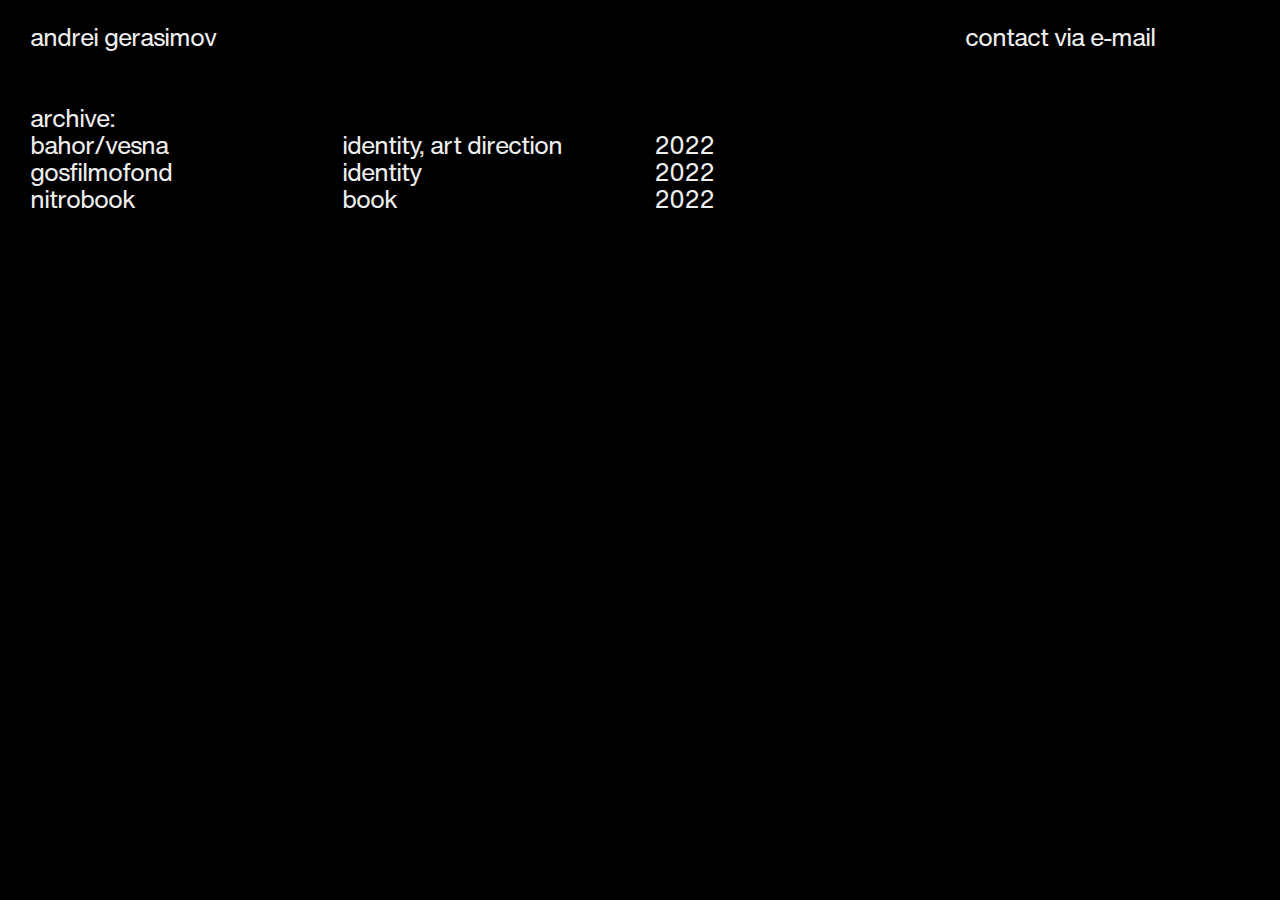
==== v3/index.html @ 5af3f692 "upd" ====
<!DOCTYPE html>
<html lang="en">
  <head>
   <!-- Google tag (gtag.js) -->
   <script async src="https://www.googletagmanager.com/gtag/js?id=G-B9NHQ8DP6B"></script>
   <script>
  window.dataLayer = window.dataLayer || [];
  function gtag(){dataLayer.push(arguments);}
  gtag('js', new Date());

  gtag('config', 'G-B9NHQ8DP6B');
   </script>
    <meta charset="utf-8">
    <meta name="viewport" content="width=device-width, initial-scale=1.0">
    <meta http-equiv="X-UA-Compatible" content="ie=edge">
    <meta name="description" content="personal website of graphic designer andrei gerasimov.">
    <title>andrei gerasimov</title>
    <link rel="stylesheet" href="style.css">
  </head>

  <body>
    <div class="bio">
        <div class="col-name"> 
          <p><a id="website-title" onclick="info()">Andrei Gerasimov</a> <br> 
          <!-- <a href="mailto: andreyrgerasimov@gmail.com">e-mail</a> <br>  -->
        </div>
        <div class="col-empty-2">&nbsp</div>
        <div class="col-empty-3">&nbsp</div>
        <div class="col-empty-4"><a href="mailto: andreyrgerasimov@gmail.com">contact via e&#8209;mail</a></div>
        </div>
      </div>

      <div class="project">
        &nbsp
      </div>
      <div class="project">
        &nbsp
      </div>

      <div class="project" id="archivetitle">
        <div class="project-info">
          <div class="col-project-title">archive:</div>
          <div class="col-empty-2">&nbsp</div>
          <div class="col-empty-3">&nbsp</div>
          <div class="col-empty-4">&nbsp</div>
         </div>
        </div>

    <div class="project" id="bahorvesna">
      <div class="project-info">
        <div class="col-project-title" onclick="showhide('bahorvesna-images')"><a>Bahor/Vesna</a></div>
        <div class="col-empty-2" onclick="showhide('bahorvesna-images')"><a>identity, art direction</a></div>
        <div class="col-empty-3" onclick="showhide('bahorvesna-images')"><a>2022</a></div>
        <div class="col-empty-4">&nbsp</div>
       </div>
      <div class="project-images" id="bahorvesna-images" style="display: none">
       <div><img class="image-standart" src="images/bahorvesna/bahorvesna-1.png" alt=""></div>
       <div><img class="image-standart" src="images/bahorvesna/bahorvesna-6.png" alt=""></div>
       <div><img class="image-standart" src="images/bahorvesna/bahorvesna-7.png" alt=""></div>
       <!-- <div><img class="image-standart" src="images/bahorvesna/bahorvesna-8.png" alt=""></div> -->
      </div>
    
      </div>

      <!-- <div class="project" id="conrete">
        <div class="project-info">
           <div class="col-project-title">Concrete</div>
           <div class="col-empty-2">&nbsp</div>
           <div class="col-empty-3">&nbsp</div>
           <div class="col-empty-4">&nbsp</div>
           <div class="col-empty-5">&nbsp</div>
           <div class="col-project-year">2020</div>
        </div> 
        <div class="project-images">
         <div><img class="image-standart" src="images/concrete/concrete-1.png" alt=""></div>
         <div><img class="image-standart" src="images/concrete/concrete-2.webp" alt=""></div>
         <div><img class="image-standart" src="images/concrete/concrete-3.webp" alt=""></div>
         <div><img class="image-standart" src="images/concrete/concrete-4.webp" alt=""></div>
         <div><img class="image-standart" src="images/concrete/concrete-5.webp" alt=""></div>
         <div><img class="image-standart" src="images/concrete/concrete-6.webp" alt=""></div>
         <div><img class="image-standart" src="images/concrete/concrete-7.webp" alt=""></div>
         <div><img class="image-standart" src="images/concrete/concrete-8.webp" alt=""></div>
        </div>

    </div> -->

    <div class="project" id="gosfilmofond">
      <div class="project-info">
        <div class="col-project-title" onclick="showhide('gosfilmofond-images')"><a>Gosfilmofond</a></div>
        <div class="col-empty-2" onclick="showhide('gosfilmofond-images')"><a>identity</a></div>
        <div class="col-empty-3" onclick="showhide('gosfilmofond-images')"><a>2022</a></div>
        <div class="col-empty-4">&nbsp</div>
       </div>
      <div class="project-images" id="gosfilmofond-images" style="display: none">
       <div><img class="image-large" style="image-orientation: none;" src="images/gosfilmofond/gosfilmofond-3.webp" alt=""></div>
       <div><img class="image-large" src="images/gosfilmofond/gosfilmofond-4.webp" alt=""></div>
       <div><img class="image-large" src="images/gosfilmofond/gosfilmofond-5.webp" alt=""></div>
       <div><img class="image-large" src="images/gosfilmofond/gosfilmofond-6.webp" alt=""></div>
       <div><img class="image-large" src="images/gosfilmofond/gosfilmofond-7.webp" alt=""></div>

      </div>

  </div>

    <div class="project" id="nitrobok">
      <div class="project-info">
        <div class="col-project-title" onclick="showhide('nitrobook-images')"><a>Nitrobook</a></div>
        <div class="col-empty-2" onclick="showhide('nitrobook-images')"><a>book</a></div>
        <div class="col-empty-3" onclick="showhide('nitrobook-images')"><a>2022</a></div>
        <div class="col-empty-4">&nbsp</div>
       </div>
      <div class="project-images" id="nitrobook-images" style="display: none">
       <div><img class="image-standart" src="images/nitrobook/nitrobook-1.webp" alt=""></div>
       <div><img class="image-standart" src="images/nitrobook/nitrobook-3.webp" alt=""></div>
       <div><img class="image-standart" src="images/nitrobook/nitrobook-6.webp" alt=""></div>
       <div><img class="image-standart" src="images/nitrobook/nitrobook-7.webp" alt=""></div>
       <div><img class="image-standart" src="images/nitrobook/nitrobook-5.webp" alt=""></div>
       <div><img class="image-standart" src="images/nitrobook/nitrobook-8.webp" alt=""></div>
       <div><img class="image-standart" src="images/nitrobook/nitrobook-9.webp" alt=""></div>
       <div><img class="image-standart" src="images/nitrobook/nitrobook-10.webp" alt=""></div>
       <div><img class="image-standart" src="images/nitrobook/nitrobook-11.webp" alt=""></div>

      </div>
  </div>

	<script src="index.js"></script>
  <script src="leftrigt.js"></script>
  <script src="showhide.js"></script>
  </body>
</html>
---- v3/style.css ----
/* BASE */
:root {
  --padding-left: 30px;
  --horizontal-gap: 27px;
  --vertical-gap: 0px;

  --image-standart: 500px;
  --image-large: 700px;
}

@font-face {
  font-family: HelveticaNowDisplay;
  src: url(fonts/HelveticaNowDisplay-Blk.woff2);
  font-weight: 900;
  font-style: normal;
}
@font-face {
  font-family: HelveticaNowText;
  src: url(fonts/HelveticaNowText-Regular.woff2);
  font-weight: normal;
  font-style: normal;
}
@font-face {
  font-family: HelveticaNowText;
  src: url(fonts/HelveticaNowDisplay-Bd.woff2);
  font-weight: bold;
  font-style: normal;
}

html {
  font-family: HelveticaNowText, Helvetica, Arial, sans-serif;
  font-weight: normal;
  font-size: 25px;
  line-height: 27px;
  letter-spacing: -1px;
  text-transform: lowercase;
  /* text-decoration-thickness: 9px; */
  padding: 0px;
  overflow-x: hidden;

  max-width: 2000px;
  margin: 0 auto;
}


body {
  background: black;
  color: rgb(238, 238, 238);
  margin: 0;
  display: flex;
  flex-direction: column;
  gap: var(--vertical-gap);
  overflow-x: hidden;

}

/* TEXT */
p {
  margin-block-start: 0em;
  margin-block-end: 0em;
}

a {
  text-decoration: none;
  cursor: pointer;
  color: rgb(238, 238, 238);
}
a:hover {
  text-decoration: line-through;
}


/* LAYOUT ELEMENTS */

/* BIO */
.bio {
  width: calc(100% - 2 * var(--padding-left));
  padding-bottom: 0px;
  padding-top: 23px;
  padding-left: var(--padding-left);
  padding-right: var(--padding-left);

  display: flex;
  align-items: flex-start;
  flex-wrap: nowrap;
  gap: var(--horizontal-gap);
  justify-content: flex-start;

}

.col-name {
  flex-basis: 1px;
  flex-grow: 1;
  flex-shrink: 0;
}

.col-viewswitch {
  flex-basis: 1px;
  flex-grow: 1;
  flex-shrink: 0;
}
.col-empty-2 {
  flex-basis: 1px;
  flex-grow: 1;
  flex-shrink: 0;
}
.col-empty-3 {
  flex-basis: 1px;
  flex-grow: 1;
  flex-shrink: 0;
}
.col-empty-4 {
  flex-basis: 1px;
  flex-grow: 1;
  flex-shrink: 0;
}
.col-empty-5 {
  flex-basis: 1px;
  flex-grow: 1;
  flex-shrink: 0;
}


/* PROJECTS */
.project {
  display: flex;
  flex-direction: column;
  gap: 5px;
  align-items: flex-start;
}

/* PROJECT IMAGES */
.project-images {
  display: none;

  width: 100vw;
  padding-left: var(--padding-left);
  padding-right: var(--padding-left);
  padding-bottom: var(--horizontal-gap);

  overflow-x: auto;
  overflow-y: hidden;
  overflow-y: clip;

  gap: var(--horizontal-gap);
  align-self: flex-start;
  flex-wrap: nowrap;
  -webkit-overflow-scrolling: touch;
}
.project-images::after {
  content: '';
  padding: 0.7em;
}

.project-images::-webkit-scrollbar {
  display: none; /* for Chrome, Safari, and Opera */
}

.image-standart {
  max-height: var(--image-standart);
}
.image-large {
  max-height: var(--image-large);
}

/* PROJECT TEXT */
.project-info {
  width: calc(100% - 2 * var(--padding-left));
  padding-right: var(--padding-left);
  padding-left: var(--padding-left);

  display: flex;
  align-items: baseline;
  flex-wrap: nowrap;
  justify-content: flex-start;
  gap: var(--horizontal-gap);
}

.col-project-title {
  flex-basis: 1px;
  flex-grow: 1;
  flex-shrink: 0;
}

.col-project-year {
  flex-basis: 1px;
  flex-grow: 1;
  flex-shrink: 0;
}


/* RESPONSIVE */
@media screen and (max-width: 425px) {
  :root {
    --padding-left: 10px;
    --horizontal-gap: 10px;
  }
  .bio {
    padding-top: 10px;
  }
  .col-empty-2 {
    display: none;
  }
  .col-empty-3 {
    display: none;
  }
  html {
    font-size: 40px;
    line-height: 38px;
  }
  
}

@media (hover: none) and (pointer: coarse) {
  a:hover {
    text-decoration: none;
  }
}
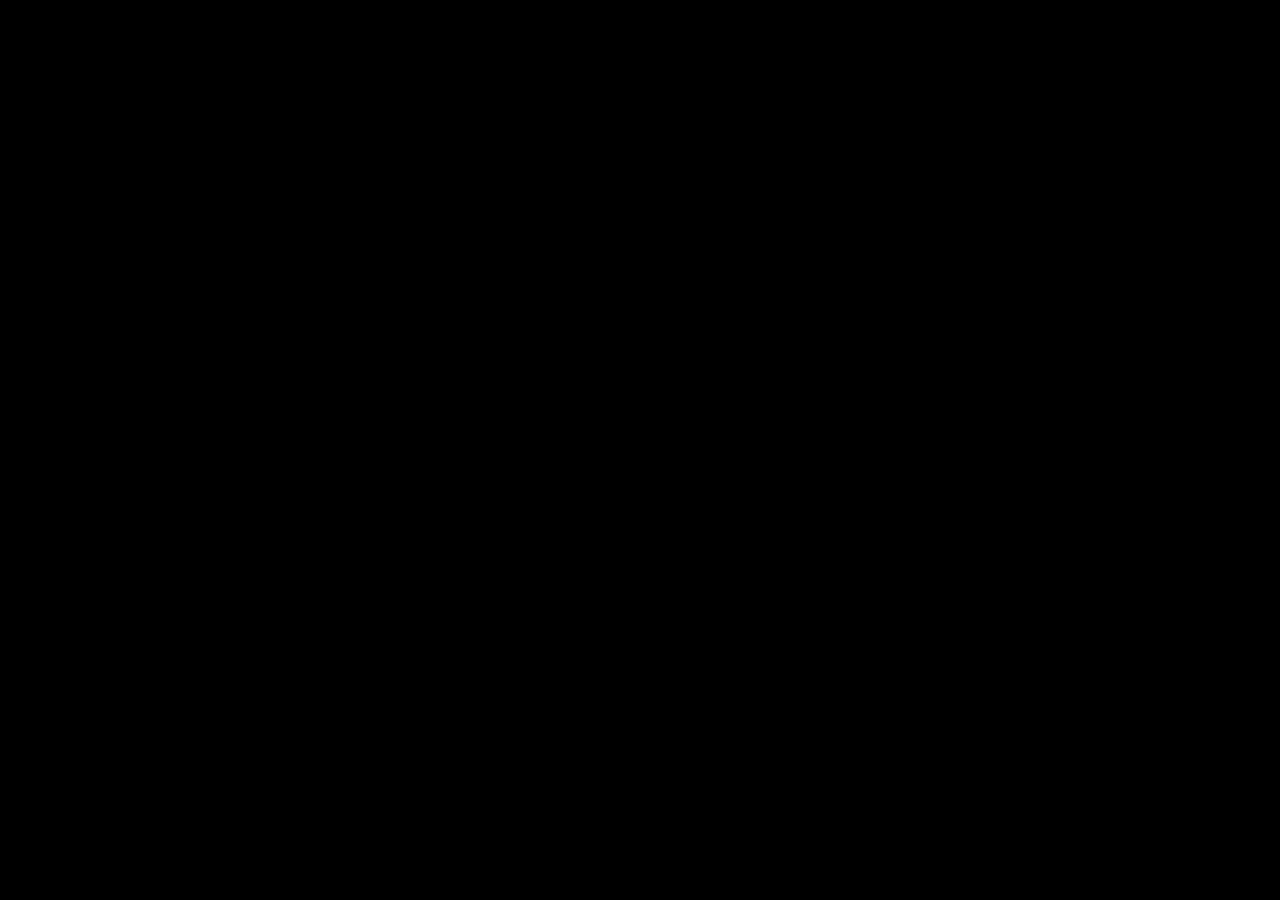
==== commit 165722be: "v3" ====
--- a/v3/index.html
+++ b/v3/index.html
@@ -15,116 +15,10 @@
     <meta http-equiv="X-UA-Compatible" content="ie=edge">
     <meta name="description" content="personal website of graphic designer andrei gerasimov.">
     <title>andrei gerasimov</title>
-    <link rel="stylesheet" href="style.css">
+    <link rel="stylesheet" href="/v3/style.css">
   </head>
 
   <body>
-    <div class="bio">
-        <div class="col-name"> 
-          <p><a id="website-title" onclick="info()">Andrei Gerasimov</a> <br> 
-          <!-- <a href="mailto: andreyrgerasimov@gmail.com">e-mail</a> <br>  -->
-        </div>
-        <div class="col-empty-2">&nbsp</div>
-        <div class="col-empty-3">&nbsp</div>
-        <div class="col-empty-4"><a href="mailto: andreyrgerasimov@gmail.com">contact via e&#8209;mail</a></div>
-        </div>
-      </div>
-
-      <div class="project">
-        &nbsp
-      </div>
-      <div class="project">
-        &nbsp
-      </div>
-
-      <div class="project" id="archivetitle">
-        <div class="project-info">
-          <div class="col-project-title">archive:</div>
-          <div class="col-empty-2">&nbsp</div>
-          <div class="col-empty-3">&nbsp</div>
-          <div class="col-empty-4">&nbsp</div>
-         </div>
-        </div>
-
-    <div class="project" id="bahorvesna">
-      <div class="project-info">
-        <div class="col-project-title" onclick="showhide('bahorvesna-images')"><a>Bahor/Vesna</a></div>
-        <div class="col-empty-2" onclick="showhide('bahorvesna-images')"><a>identity, art direction</a></div>
-        <div class="col-empty-3" onclick="showhide('bahorvesna-images')"><a>2022</a></div>
-        <div class="col-empty-4">&nbsp</div>
-       </div>
-      <div class="project-images" id="bahorvesna-images" style="display: none">
-       <div><img class="image-standart" src="images/bahorvesna/bahorvesna-1.png" alt=""></div>
-       <div><img class="image-standart" src="images/bahorvesna/bahorvesna-6.png" alt=""></div>
-       <div><img class="image-standart" src="images/bahorvesna/bahorvesna-7.png" alt=""></div>
-       <!-- <div><img class="image-standart" src="images/bahorvesna/bahorvesna-8.png" alt=""></div> -->
-      </div>
-    
-      </div>
-
-      <!-- <div class="project" id="conrete">
-        <div class="project-info">
-           <div class="col-project-title">Concrete</div>
-           <div class="col-empty-2">&nbsp</div>
-           <div class="col-empty-3">&nbsp</div>
-           <div class="col-empty-4">&nbsp</div>
-           <div class="col-empty-5">&nbsp</div>
-           <div class="col-project-year">2020</div>
-        </div> 
-        <div class="project-images">
-         <div><img class="image-standart" src="images/concrete/concrete-1.png" alt=""></div>
-         <div><img class="image-standart" src="images/concrete/concrete-2.webp" alt=""></div>
-         <div><img class="image-standart" src="images/concrete/concrete-3.webp" alt=""></div>
-         <div><img class="image-standart" src="images/concrete/concrete-4.webp" alt=""></div>
-         <div><img class="image-standart" src="images/concrete/concrete-5.webp" alt=""></div>
-         <div><img class="image-standart" src="images/concrete/concrete-6.webp" alt=""></div>
-         <div><img class="image-standart" src="images/concrete/concrete-7.webp" alt=""></div>
-         <div><img class="image-standart" src="images/concrete/concrete-8.webp" alt=""></div>
-        </div>
-
-    </div> -->
-
-    <div class="project" id="gosfilmofond">
-      <div class="project-info">
-        <div class="col-project-title" onclick="showhide('gosfilmofond-images')"><a>Gosfilmofond</a></div>
-        <div class="col-empty-2" onclick="showhide('gosfilmofond-images')"><a>identity</a></div>
-        <div class="col-empty-3" onclick="showhide('gosfilmofond-images')"><a>2022</a></div>
-        <div class="col-empty-4">&nbsp</div>
-       </div>
-      <div class="project-images" id="gosfilmofond-images" style="display: none">
-       <div><img class="image-large" style="image-orientation: none;" src="images/gosfilmofond/gosfilmofond-3.webp" alt=""></div>
-       <div><img class="image-large" src="images/gosfilmofond/gosfilmofond-4.webp" alt=""></div>
-       <div><img class="image-large" src="images/gosfilmofond/gosfilmofond-5.webp" alt=""></div>
-       <div><img class="image-large" src="images/gosfilmofond/gosfilmofond-6.webp" alt=""></div>
-       <div><img class="image-large" src="images/gosfilmofond/gosfilmofond-7.webp" alt=""></div>
-
-      </div>
-
-  </div>
-
-    <div class="project" id="nitrobok">
-      <div class="project-info">
-        <div class="col-project-title" onclick="showhide('nitrobook-images')"><a>Nitrobook</a></div>
-        <div class="col-empty-2" onclick="showhide('nitrobook-images')"><a>book</a></div>
-        <div class="col-empty-3" onclick="showhide('nitrobook-images')"><a>2022</a></div>
-        <div class="col-empty-4">&nbsp</div>
-       </div>
-      <div class="project-images" id="nitrobook-images" style="display: none">
-       <div><img class="image-standart" src="images/nitrobook/nitrobook-1.webp" alt=""></div>
-       <div><img class="image-standart" src="images/nitrobook/nitrobook-3.webp" alt=""></div>
-       <div><img class="image-standart" src="images/nitrobook/nitrobook-6.webp" alt=""></div>
-       <div><img class="image-standart" src="images/nitrobook/nitrobook-7.webp" alt=""></div>
-       <div><img class="image-standart" src="images/nitrobook/nitrobook-5.webp" alt=""></div>
-       <div><img class="image-standart" src="images/nitrobook/nitrobook-8.webp" alt=""></div>
-       <div><img class="image-standart" src="images/nitrobook/nitrobook-9.webp" alt=""></div>
-       <div><img class="image-standart" src="images/nitrobook/nitrobook-10.webp" alt=""></div>
-       <div><img class="image-standart" src="images/nitrobook/nitrobook-11.webp" alt=""></div>
-
-      </div>
-  </div>
-
-	<script src="index.js"></script>
-  <script src="leftrigt.js"></script>
-  <script src="showhide.js"></script>
+ 
   </body>
 </html>
